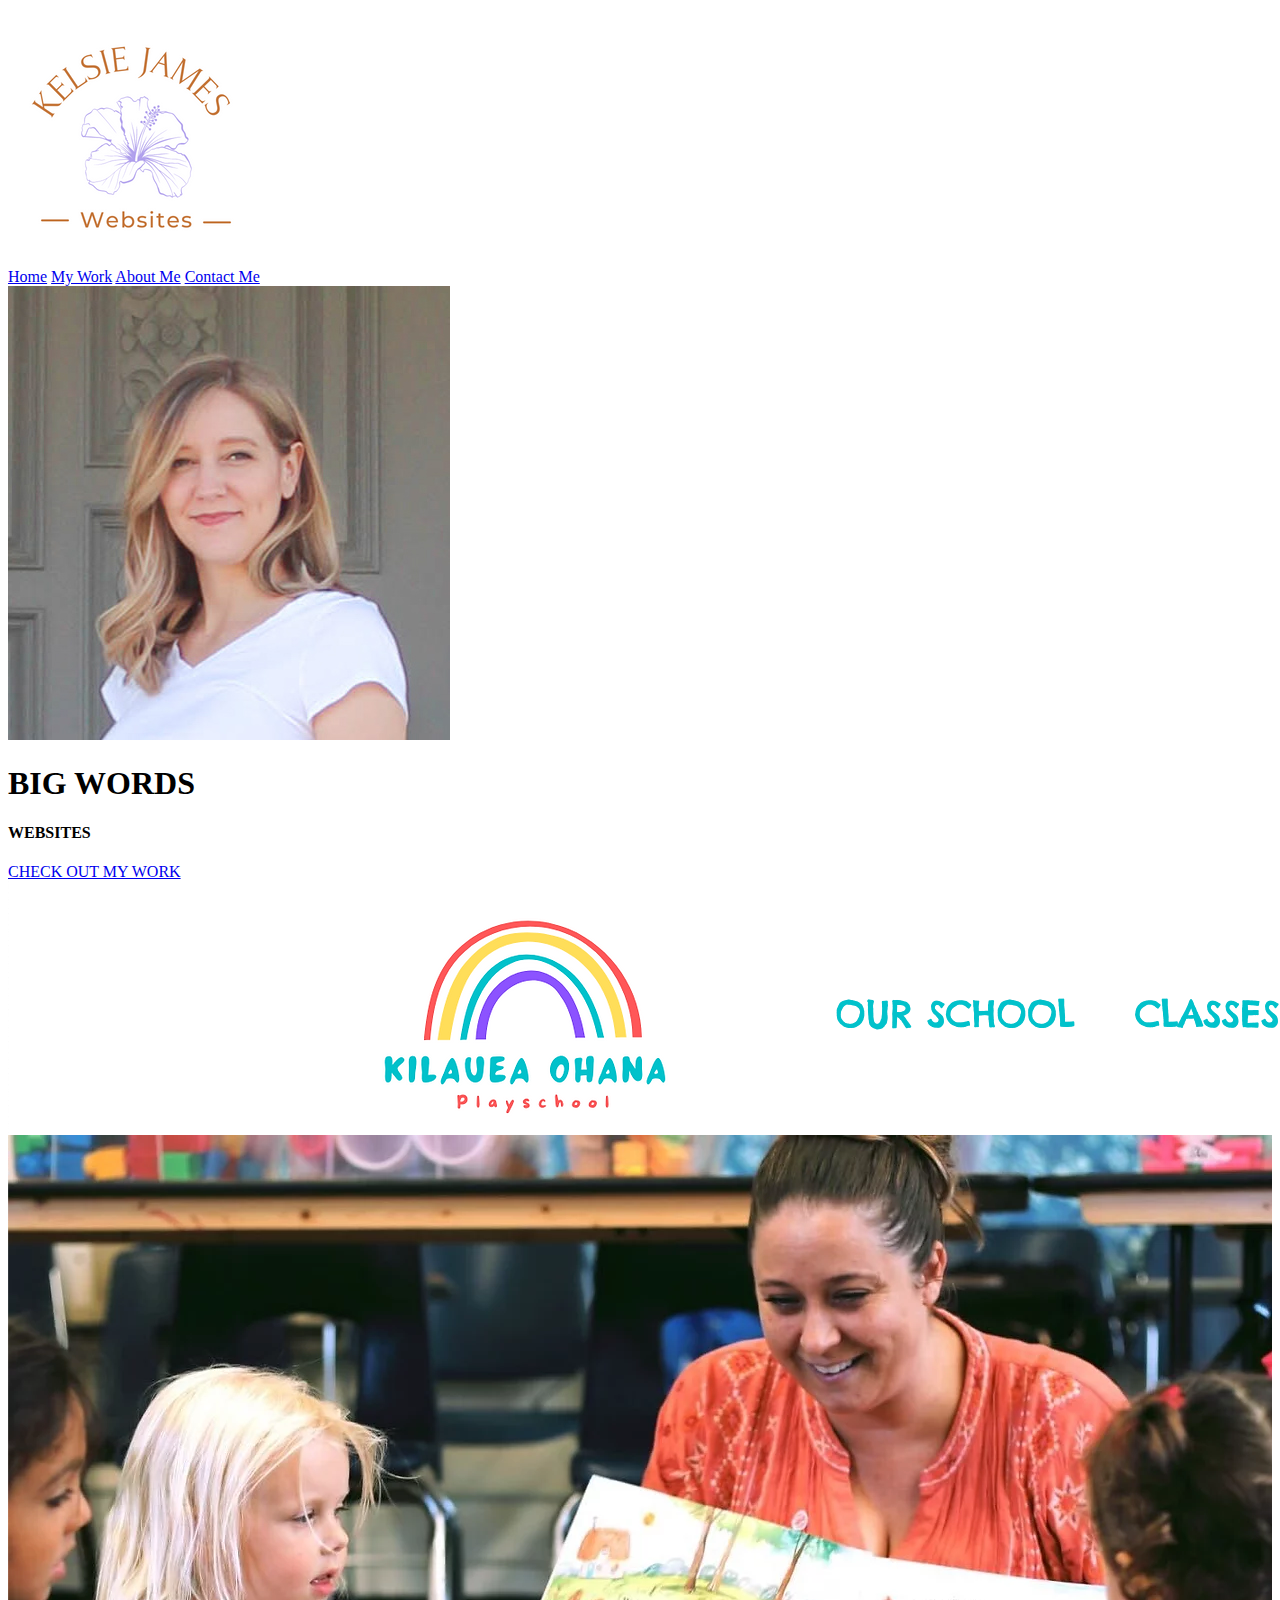
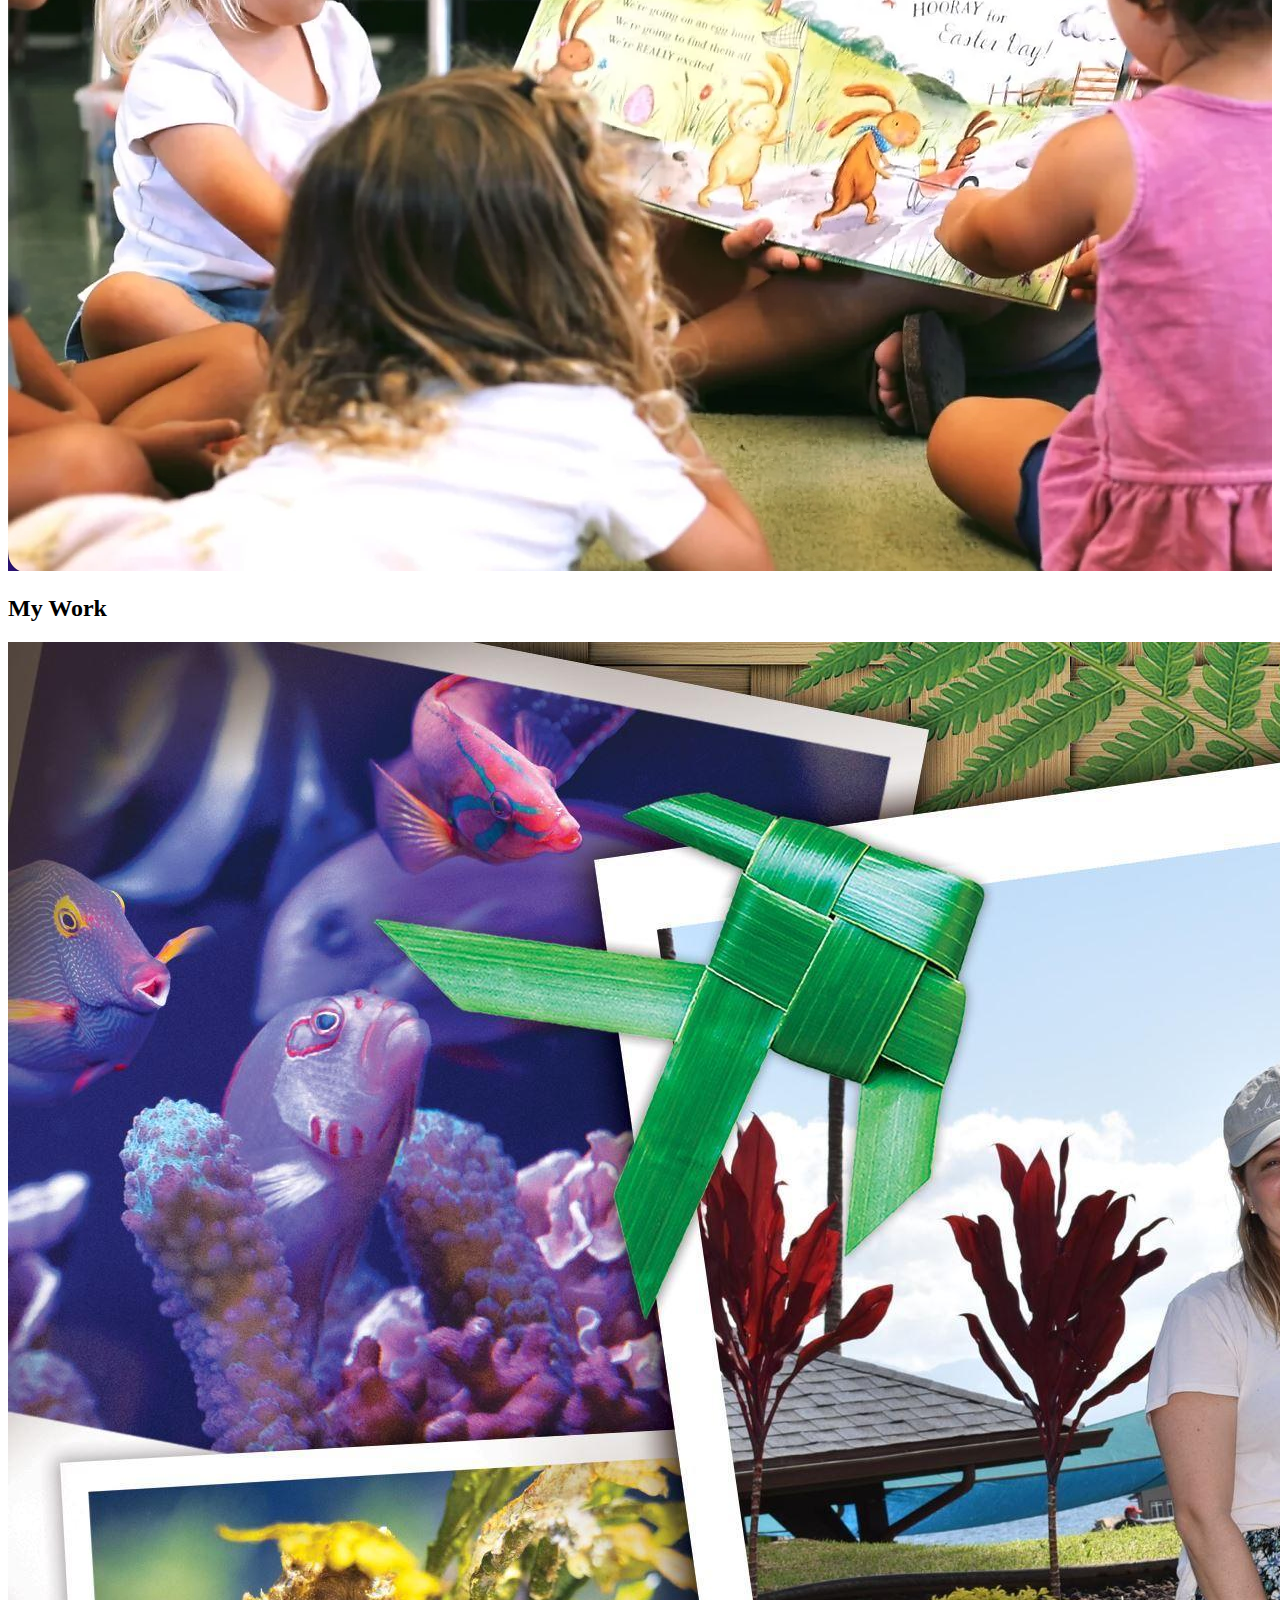
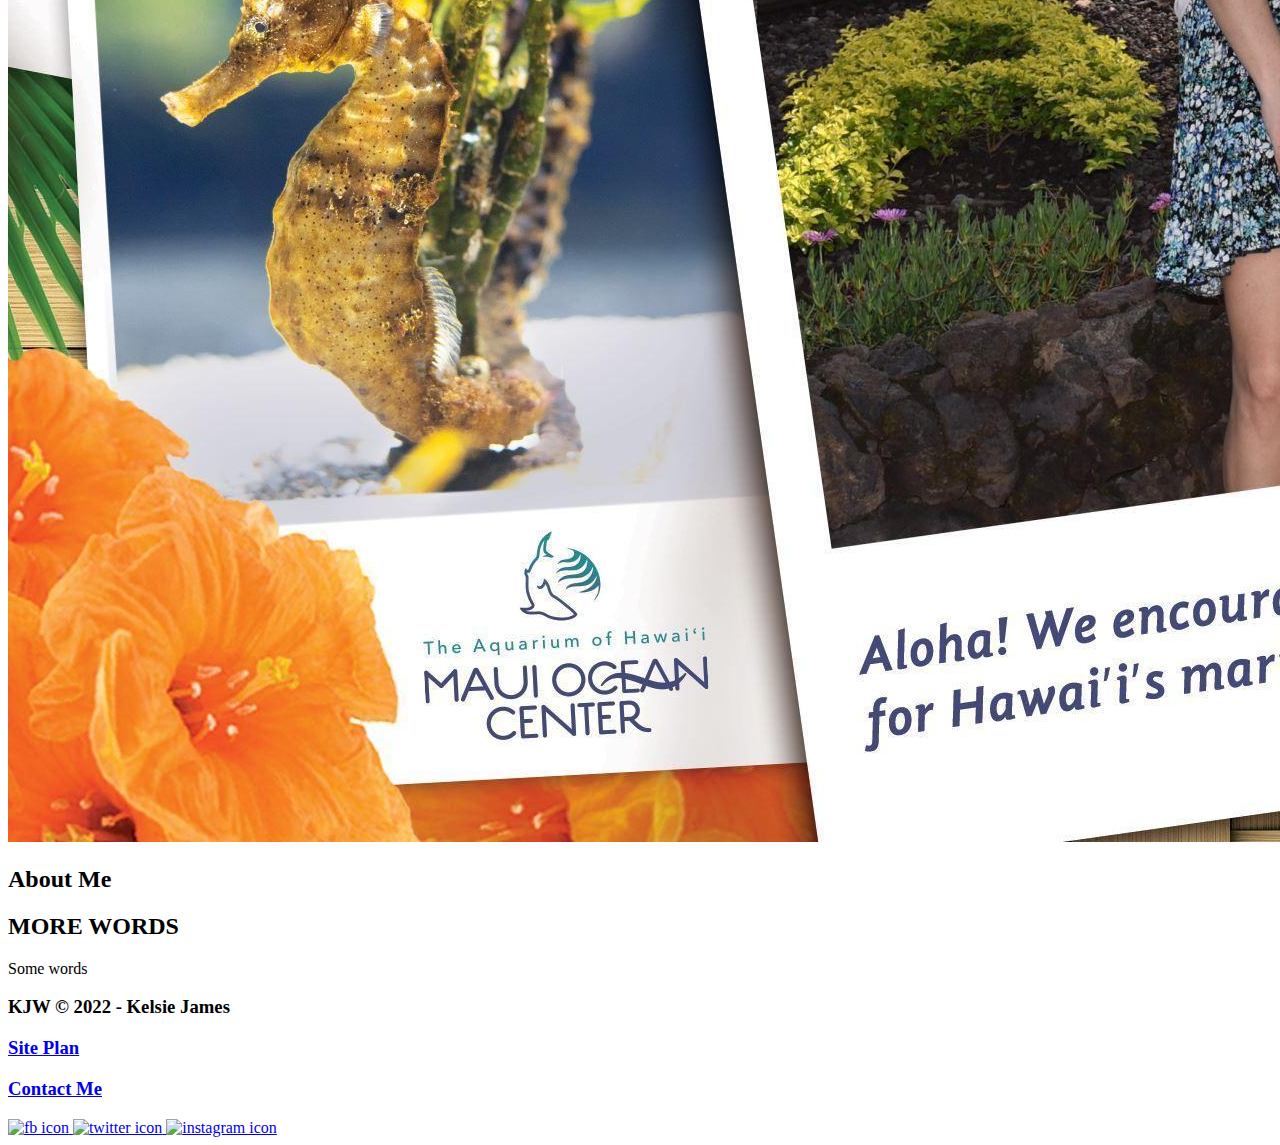
==== personal_web/index.html @ 25c848d3 "added index, my work, and about me html" ====
<!DOCTYPE html>
<html lang="en">
<head>
    <meta charset="UTF-8">
    <meta http-equiv="X-UA-Compatible" content="IE=edge">
    <meta name="viewport" content="width=device-width, initial-scale=1.0">
    <link rel="stylesheet" href="styles/style.css">
    <title>Kelsie James Websites | Home</title>
</head>
<body>
    <div id="content">
        <header>
            <a id="logo_link" href="index.html">
            <img class="logo" src="images/logo.png" alt="KJW Logo"> 
            </a> 
            <nav>
                <a href="index.html">Home</a>
                <a href="my-work.html">My Work</a>
                <a href="about-me.html">About Me</a>
                <a href="contact-me.html">Contact Me</a>
            </nav>   
        </header>   
        <div id="hero">
            <div id="hero-box">
                <img id="hero-img" src="images/portrait.jpg" alt="image of myself">
            </div>
            <section id="hero-msg">
                <h1 class="home-title">BIG WORDS</h1>
                <h4>WEBSITES</h4>
                <div class='button-box'>
                    <a class='book' href="my-work.html">CHECK OUT MY WORK</a>
                </div>
            </section>
        </div>
        <main class="home-grid">
            <section class="work-card">
                <img class="work-img" src="images/kop.jpeg" alt="image for portfolio">
                <h2>My Work</h2>
            </section>
            <section class="personal-card">
                <img class="personal-img" src="images/maui.jpeg" alt="image for about me">
                <h2>About Me</h2>
            </section>
                <h2>MORE WORDS</h2>
                <p>Some words </p>
            </section>
        </main>
        <footer>
            <h3>KJW &copy; 2022 - Kelsie James</h3>
            <h3><a href="my-work.html">Site Plan</a></h3>
            <h3><a href="contact-me.html">Contact Me</a></h3>
            <div class="social">
                <a href="https://facebook.com" target="_blank">
                    <img src="images/facebook.png" alt="fb icon">
                </a>
                <a href="https://twitter.com" target="_blank">
                    <img src="images/twitter.png" alt="twitter icon">
                </a>
                <a href="https://instagram.com" target="_blank">
                    <img src="images/instagram.png" alt="instagram icon">
                </a>
            </div>
        </footer>
    </div>
</body>
</html>
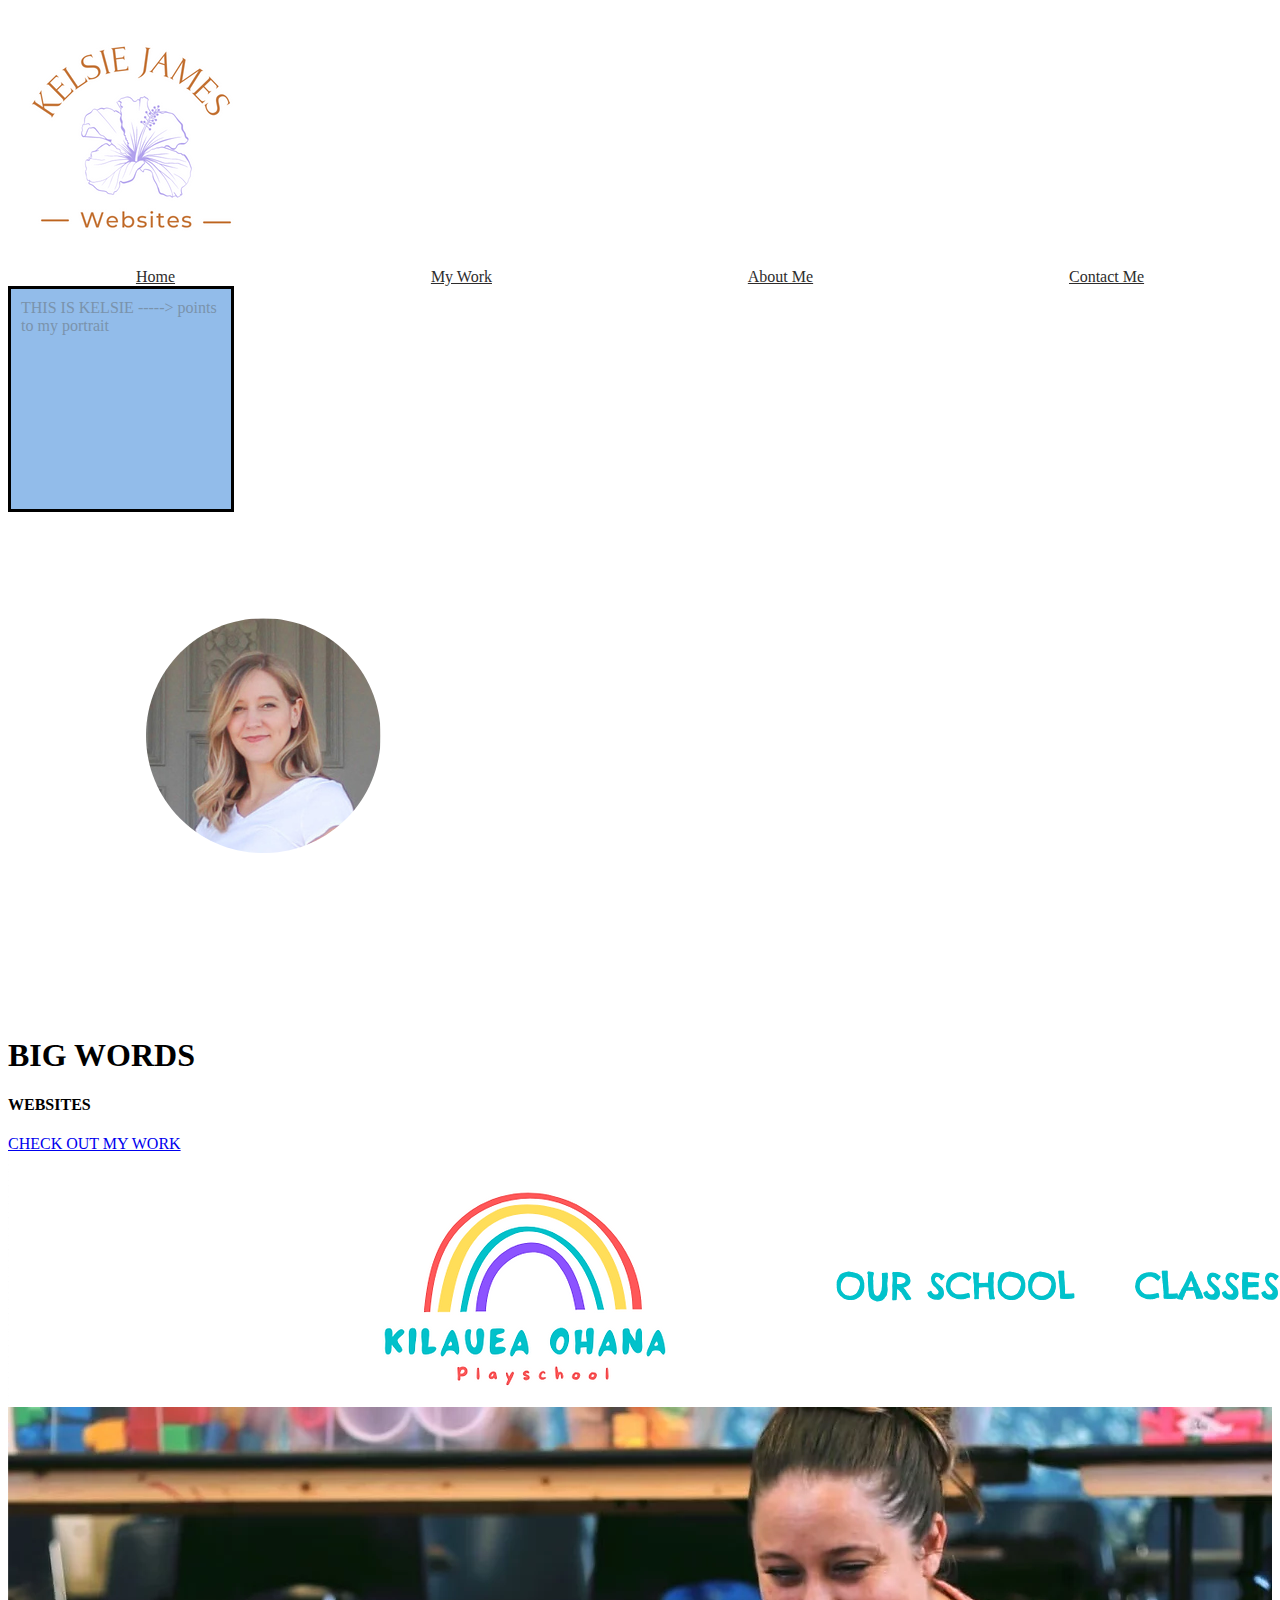
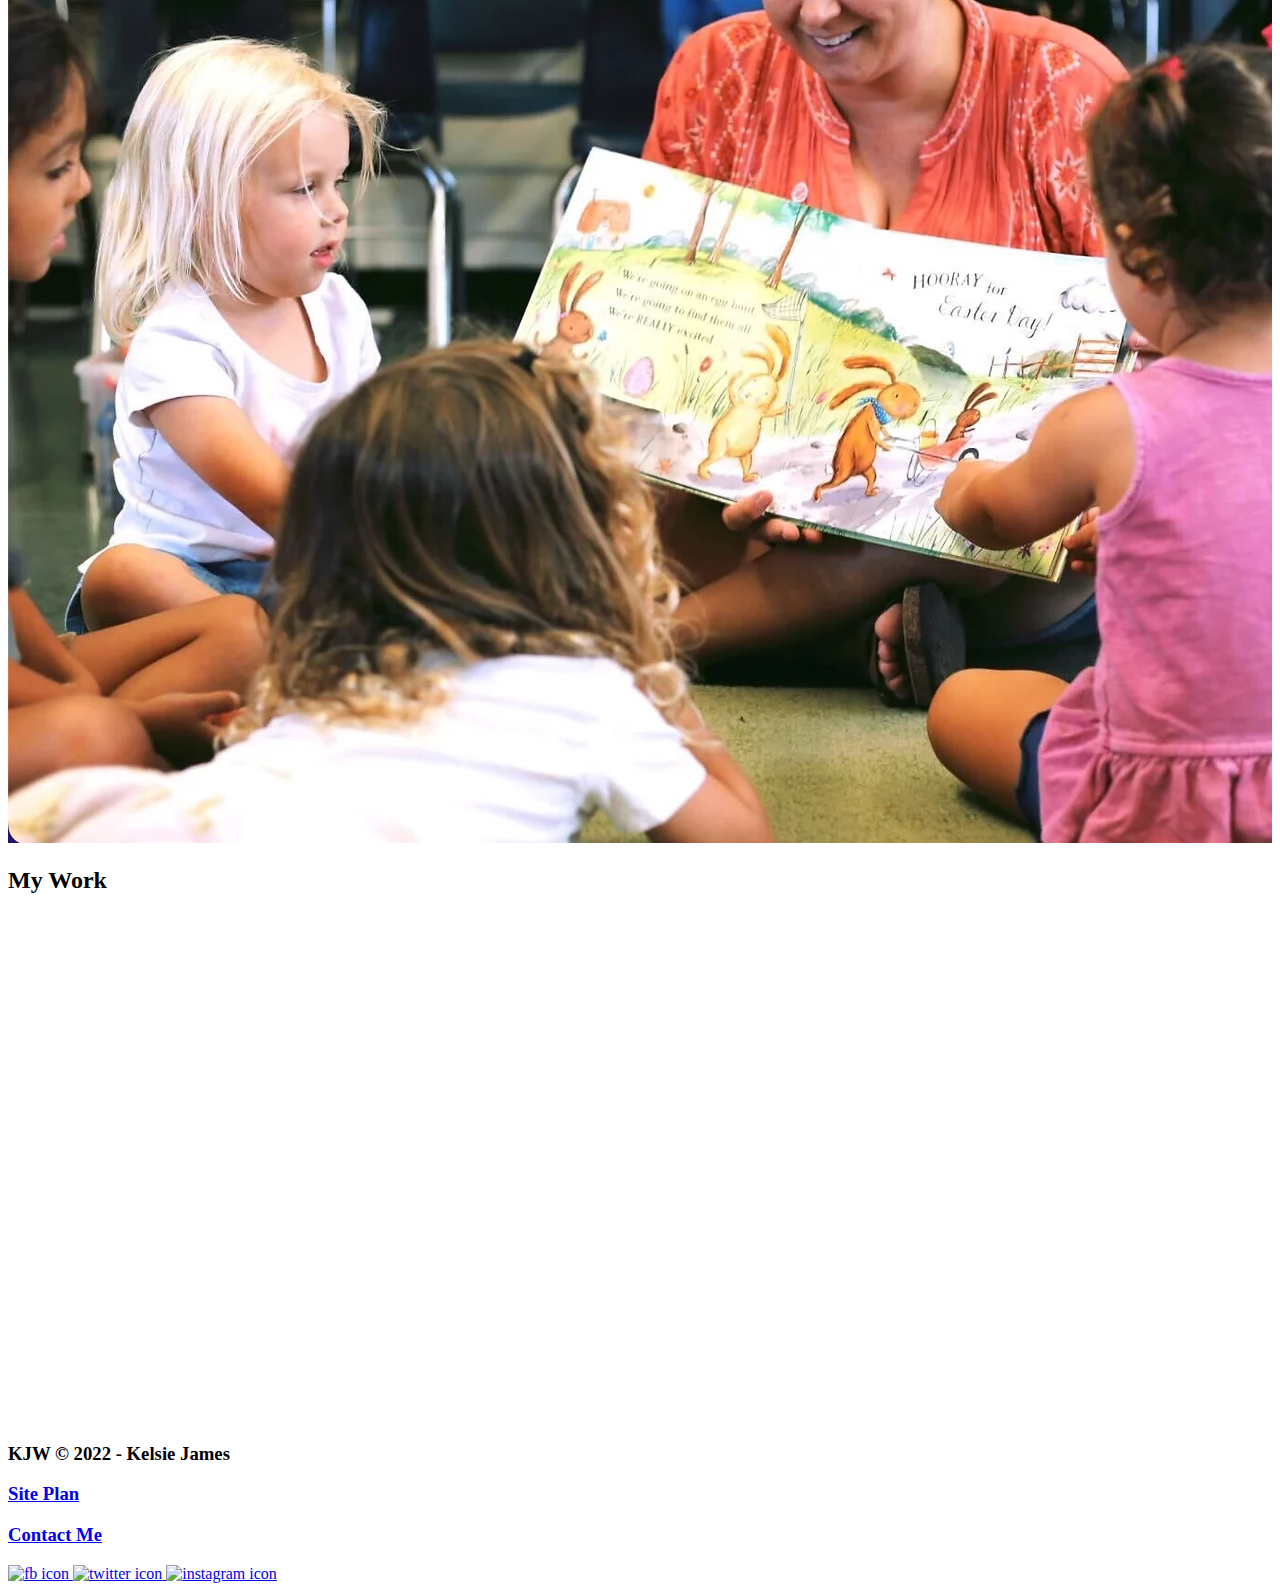
==== commit ed744997: "added css" ====
--- a/personal_web/index.html
+++ b/personal_web/index.html
@@ -22,7 +22,8 @@
         </header>   
         <div id="hero">
             <div id="hero-box">
-                <img id="hero-img" src="images/portrait.jpg" alt="image of myself">
+                <div class="box">THIS IS KELSIE -----> points to my portrait</div>
+                <img id="hero-img" src="images/portrait.png" alt="image of myself">
             </div>
             <section id="hero-msg">
                 <h1 class="home-title">BIG WORDS</h1>
@@ -47,7 +48,7 @@
         </main>
         <footer>
             <h3>KJW &copy; 2022 - Kelsie James</h3>
-            <h3><a href="my-work.html">Site Plan</a></h3>
+            <h3><a href="site-plan.html">Site Plan</a></h3>
             <h3><a href="contact-me.html">Contact Me</a></h3>
             <div class="social">
                 <a href="https://facebook.com" target="_blank">
--- a/personal_web/styles/style.css
+++ b/personal_web/styles/style.css
@@ -0,0 +1,53 @@
+@import url('https://fonts.googleapis.com/css2?family=Lato:wght@300&family=Montserrat&display=swap');
+
+#content {
+
+}
+
+nav a {
+    text-align: center;
+    color: #2E2C2C; 
+}
+
+nav {
+    display: flex;
+    justify-content: space-around;
+}
+
+nav a:hover {
+    background-color: #92BCEA;
+    color: #ffffff;
+}
+
+.home-grid {
+    display: grid;
+    grid-template-columns: repeat(4, 1fr);
+}
+
+#hero {
+    margin-top: -100;
+}
+
+/* #hero-img {
+    width: 50%;
+} */
+
+#hero-box {
+   
+}
+
+.box {
+    background-color: #92BCEA;
+    color: #7A93AC;
+    height: 200px;
+    width: 200px;
+    padding: 10px;
+    border: solid 3px black;
+    margin: 0;
+  
+}
+
+#hero-img {
+  
+}
+
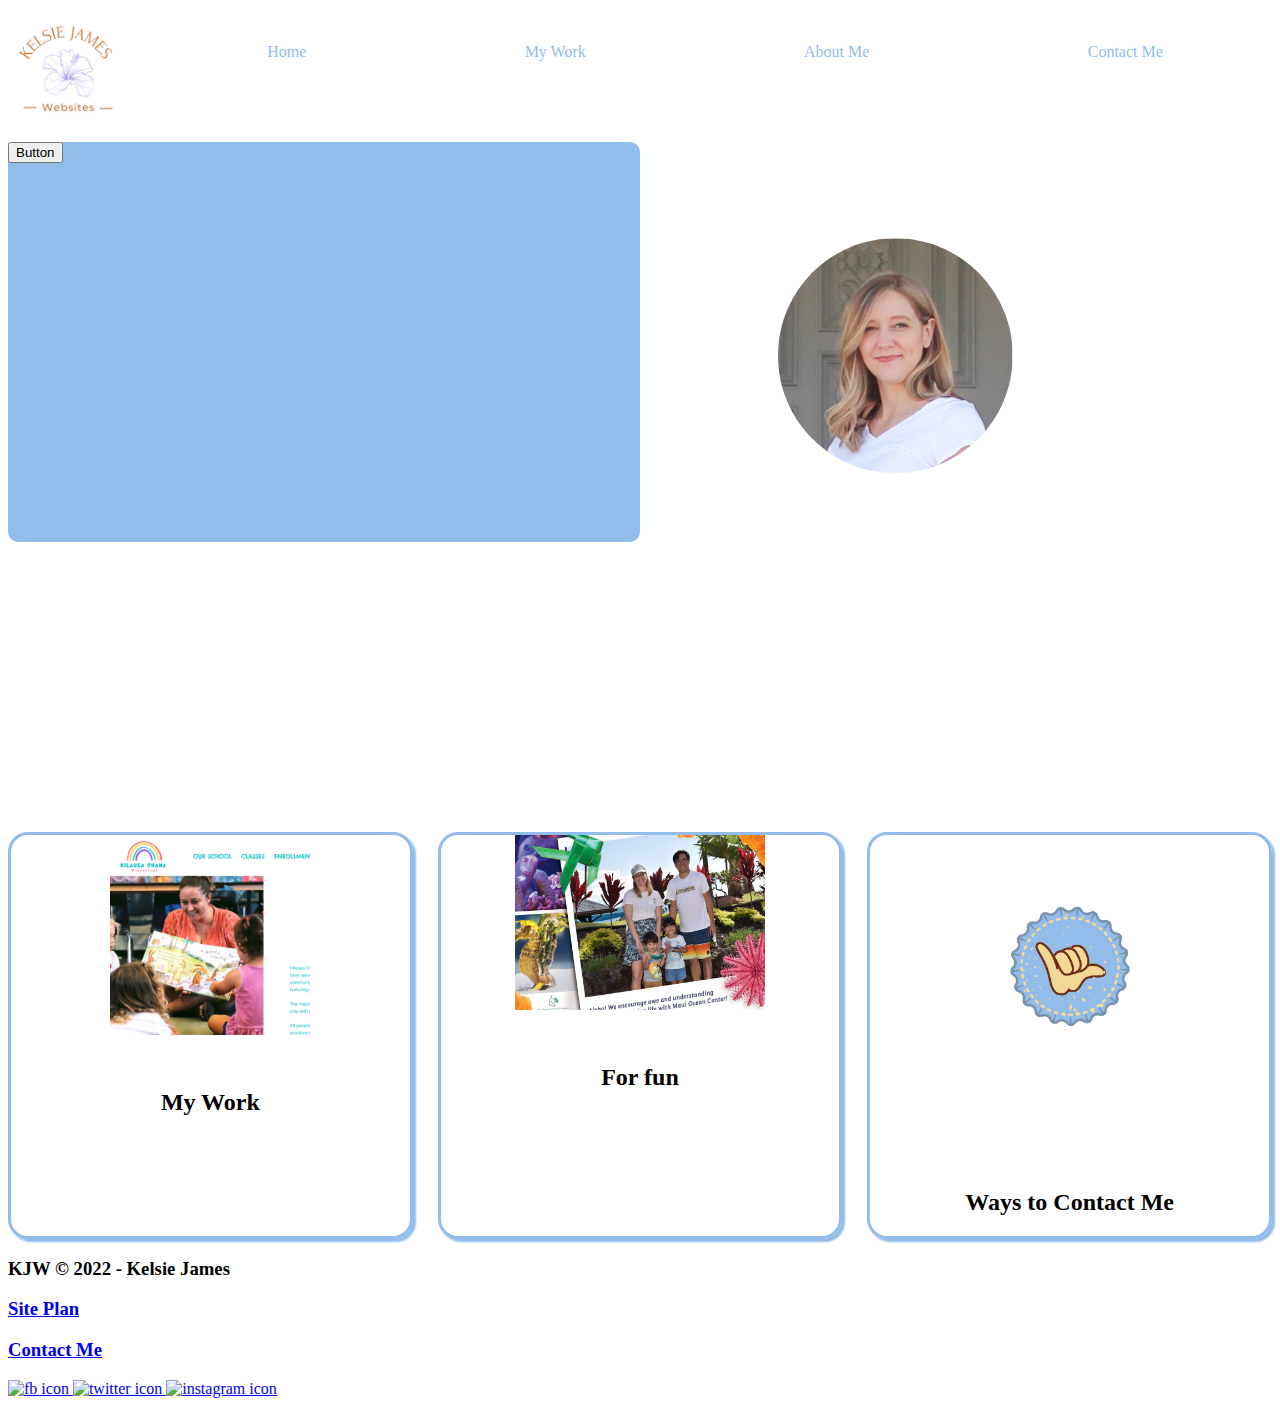
==== commit e3e326e5: "grid added" ====
--- a/personal_web/index.html
+++ b/personal_web/index.html
@@ -8,7 +8,8 @@
     <title>Kelsie James Websites | Home</title>
 </head>
 <body>
-    <div id="content">
+    <div>
+        <div class="content-grid">
         <header>
             <a id="logo_link" href="index.html">
             <img class="logo" src="images/logo.png" alt="KJW Logo"> 
@@ -19,32 +20,30 @@
                 <a href="about-me.html">About Me</a>
                 <a href="contact-me.html">Contact Me</a>
             </nav>   
-        </header>   
-        <div id="hero">
-            <div id="hero-box">
-                <div class="box">THIS IS KELSIE -----> points to my portrait</div>
+        </header>
+        </div>  
+        <div>
+            <div class="hero-grid">
+                <div class="box">
+                <button class="btn">Button</button>
+                </div>
                 <img id="hero-img" src="images/portrait.png" alt="image of myself">
             </div>
             <section id="hero-msg">
-                <h1 class="home-title">BIG WORDS</h1>
-                <h4>WEBSITES</h4>
-                <div class='button-box'>
-                    <a class='book' href="my-work.html">CHECK OUT MY WORK</a>
-                </div>
             </section>
         </div>
         <main class="home-grid">
             <section class="work-card">
-                <img class="work-img" src="images/kop.jpeg" alt="image for portfolio">
+                <img class="work-img" src="images/kop.png" alt="image for portfolio">
                 <h2>My Work</h2>
             </section>
             <section class="personal-card">
-                <img class="personal-img" src="images/maui.jpeg" alt="image for about me">
-                <h2>About Me</h2>
+                <img class="personal-img" src="images/maui.png" alt="image for about me" width="250px" height="175px">
+                <h2>For fun</h2>
             </section>
-                <h2>MORE WORDS</h2>
-                <p>Some words </p>
-            </section>
+            <section class="contact-card">
+                <img class="shaka-img" src="images/shaka.png" alt="image for contact me">
+                <h2>Ways to Contact Me</h2>
         </main>
         <footer>
             <h3>KJW &copy; 2022 - Kelsie James</h3>
--- a/personal_web/styles/style.css
+++ b/personal_web/styles/style.css
@@ -1,12 +1,41 @@
 @import url('https://fonts.googleapis.com/css2?family=Lato:wght@300&family=Montserrat&display=swap');
 
-#content {
+.content.grid {
+    display: grid;
+    grid-template-columns: repeat(2, 1fr);
+}
 
+.logo {
+    width: 120px;
+    grid-column: 1/2;
+}
+
+#logolink {
+    padding-top: 5px;
+    justify-self: center;
+    align-self: center;
+}
+
+header {
+    background-color: #ffffff;
+    display: grid;
+    grid-template-columns: 150px auto;
 }
 
 nav a {
     text-align: center;
-    color: #2E2C2C; 
+    color: whitesmoke;
+    text-decoration: none;
+    padding: 35px;
+}
+
+nav a:hover {
+    color: whitesmoke;
+}
+
+nav a {
+    text-align: center;
+    color: #92BCEA; 
 }
 
 nav {
@@ -19,35 +48,100 @@
     color: #ffffff;
 }
 
+
+.hero-grid {
+    display: grid;
+    grid-template-columns: repeat(2, 1fr)
+    
+}
+
+
 .home-grid {
     display: grid;
-    grid-template-columns: repeat(4, 1fr);
+    grid-template-columns: repeat(3, 1fr);
+    grid-gap: 25px;
+    margin-top: 200px;
+}
+
+.work-card {
+    grid-column: 1/1;
+    text-align: center;
+    border-color:  #92BCEA;
+    border-width: 3px;
+    border-style: solid;
+    border-radius: 20px;
+    box-shadow: 3px 3px 2px #92BCEA;
+
+}
+
+.work-img {
+    width: 200px;
+    height: 200px;
+}
+
+h2 {
+    text-align: center;
+    margin-top: 50px;
+}
+
+
+.personal-card {
+    grid-column: 2/2;
+    text-align: center;
+    border-color:  #92BCEA;
+    border-width: 3px;
+    border-style: solid;
+    border-radius: 20px;
+    box-shadow: 3px 3px 2px #92BCEA;
+}
+
+
+.contact-card {
+    grid-column: 3/3;
+    text-align: center;
+    border-color:  #92BCEA;
+    border-width: 3px;
+    border-style: solid;
+    border-radius: 20px;
+    box-shadow: 3px 3px 2px #92BCEA;
+}
+
+.shaka-img {
+    width: 300px;
+    height: 300px;  
 }
 
 #hero {
     margin-top: -100;
+    border-color:  #92BCEA;
+    border-width: 5px;
+    border-style: solid;
+    border-radius: 10px;
+    
+
 }
 
-/* #hero-img {
-    width: 50%;
-} */
+.hero-img {
+    width: 100%;
 
-#hero-box {
+}
+
+.hero-box {
+    margin-bottom: 100px;
+    margin-left: 100px;
    
 }
 
 .box {
     background-color: #92BCEA;
     color: #7A93AC;
-    height: 200px;
-    width: 200px;
-    padding: 10px;
-    border: solid 3px black;
-    margin: 0;
-  
+    height: 400px;
+    width: 100%;
+    /* padding: 10px; */
+    margin: 10px 0px 10px;
+    grid-column: 1/2;
+    border-radius: 10px;
 }
 
-#hero-img {
-  
-}
 
+
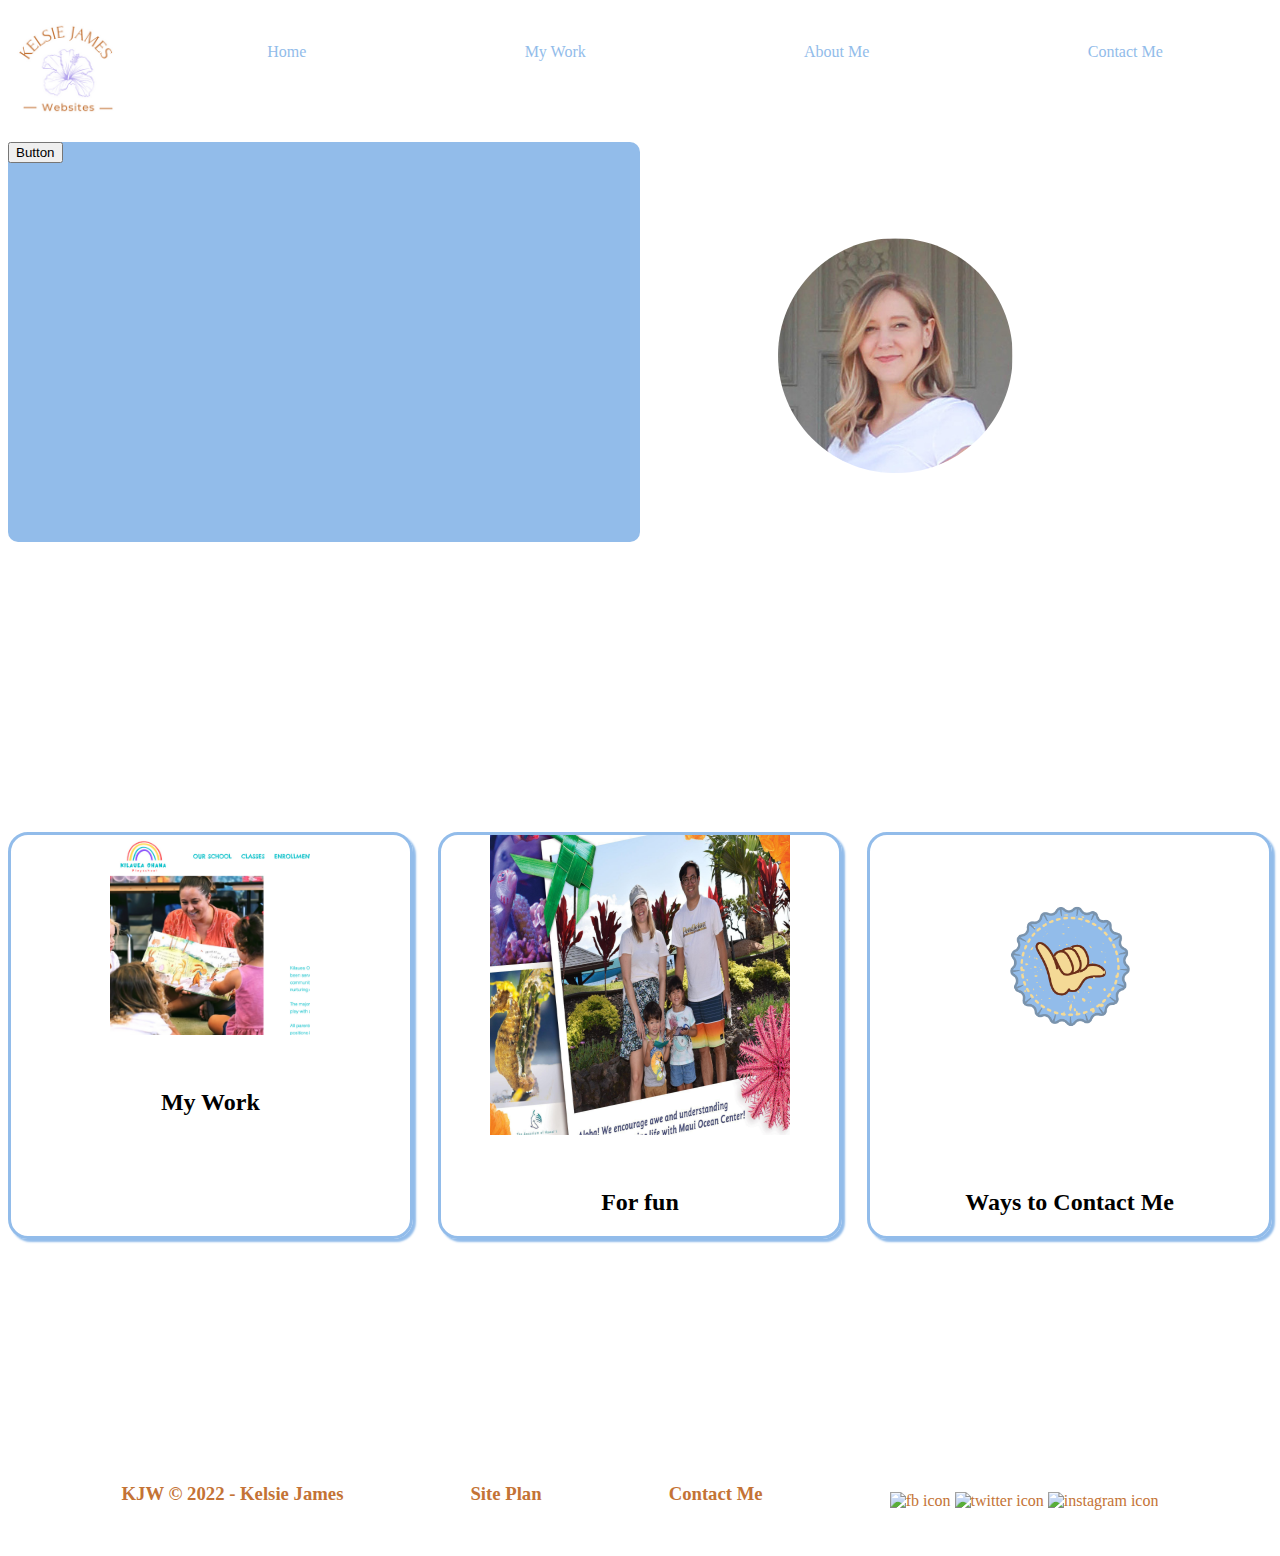
==== commit dc4b505a: "personal_subpage1 added" ====
--- a/personal_web/index.html
+++ b/personal_web/index.html
@@ -23,7 +23,7 @@
         </header>
         </div>  
         <div>
-            <div class="hero-grid">
+           <div class="hero-grid"> 
                 <div class="box">
                 <button class="btn">Button</button>
                 </div>
--- a/personal_web/styles/style.css
+++ b/personal_web/styles/style.css
@@ -63,8 +63,14 @@
     margin-top: 200px;
 }
 
+.work-grid {
+    display: grid;
+    grid-template-columns: repeat(2, 1fr);
+}
+
+
 .work-card {
-    grid-column: 1/1;
+   
     text-align: center;
     border-color:  #92BCEA;
     border-width: 3px;
@@ -86,13 +92,49 @@
 
 
 .personal-card {
-    grid-column: 2/2;
     text-align: center;
     border-color:  #92BCEA;
     border-width: 3px;
     border-style: solid;
     border-radius: 20px;
     box-shadow: 3px 3px 2px #92BCEA;
+}
+
+.personal-work-card {
+    text-align: center;
+    border-color:  #92BCEA;
+    border-width: 3px;
+    border-style: solid;
+    border-radius: 20px;
+    box-shadow: 3px 3px 2px #92BCEA
+}
+
+.kop-card {
+    text-align: center;
+    border-color:  #92BCEA;
+    border-width: 3px;
+    border-style: solid;
+    border-radius: 20px;
+    box-shadow: 3px 3px 2px #92BCEA
+}
+
+.kop2-img {
+    width: 200px;
+    height: 200px;
+}
+
+.wwr-card {
+    text-align: center;
+    border-color:  #92BCEA;
+    border-width: 3px;
+    border-style: solid;
+    border-radius: 20px;
+    box-shadow: 3px 3px 2px #92BCEA
+}
+
+.wwr-img{
+    width: 200px;
+    height: 200px;
 }
 
 
@@ -120,6 +162,8 @@
     
 
 }
+
+
 
 .hero-img {
     width: 100%;
@@ -143,5 +187,47 @@
     border-radius: 10px;
 }
 
-
-
+.personal-box {
+    height: 400px;
+    width: 100%;
+    background-color: #92BCEA;
+    border-radius: 10px;
+}
+
+.personal-img {
+    grid-column: 2/2;
+    width: 300px;
+    height: 300px;
+}
+
+footer {
+    background-color: #ffffff;
+    color: #25171a;
+    text-decoration: none;
+    display: flex;
+    justify-content: space-around;
+    align-items: center;
+    padding: 25px 50px;
+    margin-top: 200px;
+}
+
+footer h3 {
+    color: #C47335;
+    text-decoration: none;
+}
+
+footer a {
+    color:#C47335;
+    text-decoration: none;
+}
+
+footer a:hover {
+    color: white;
+    text-decoration: none;
+}
+
+footer .social img {
+    padding-top: 15px;
+}
+
+
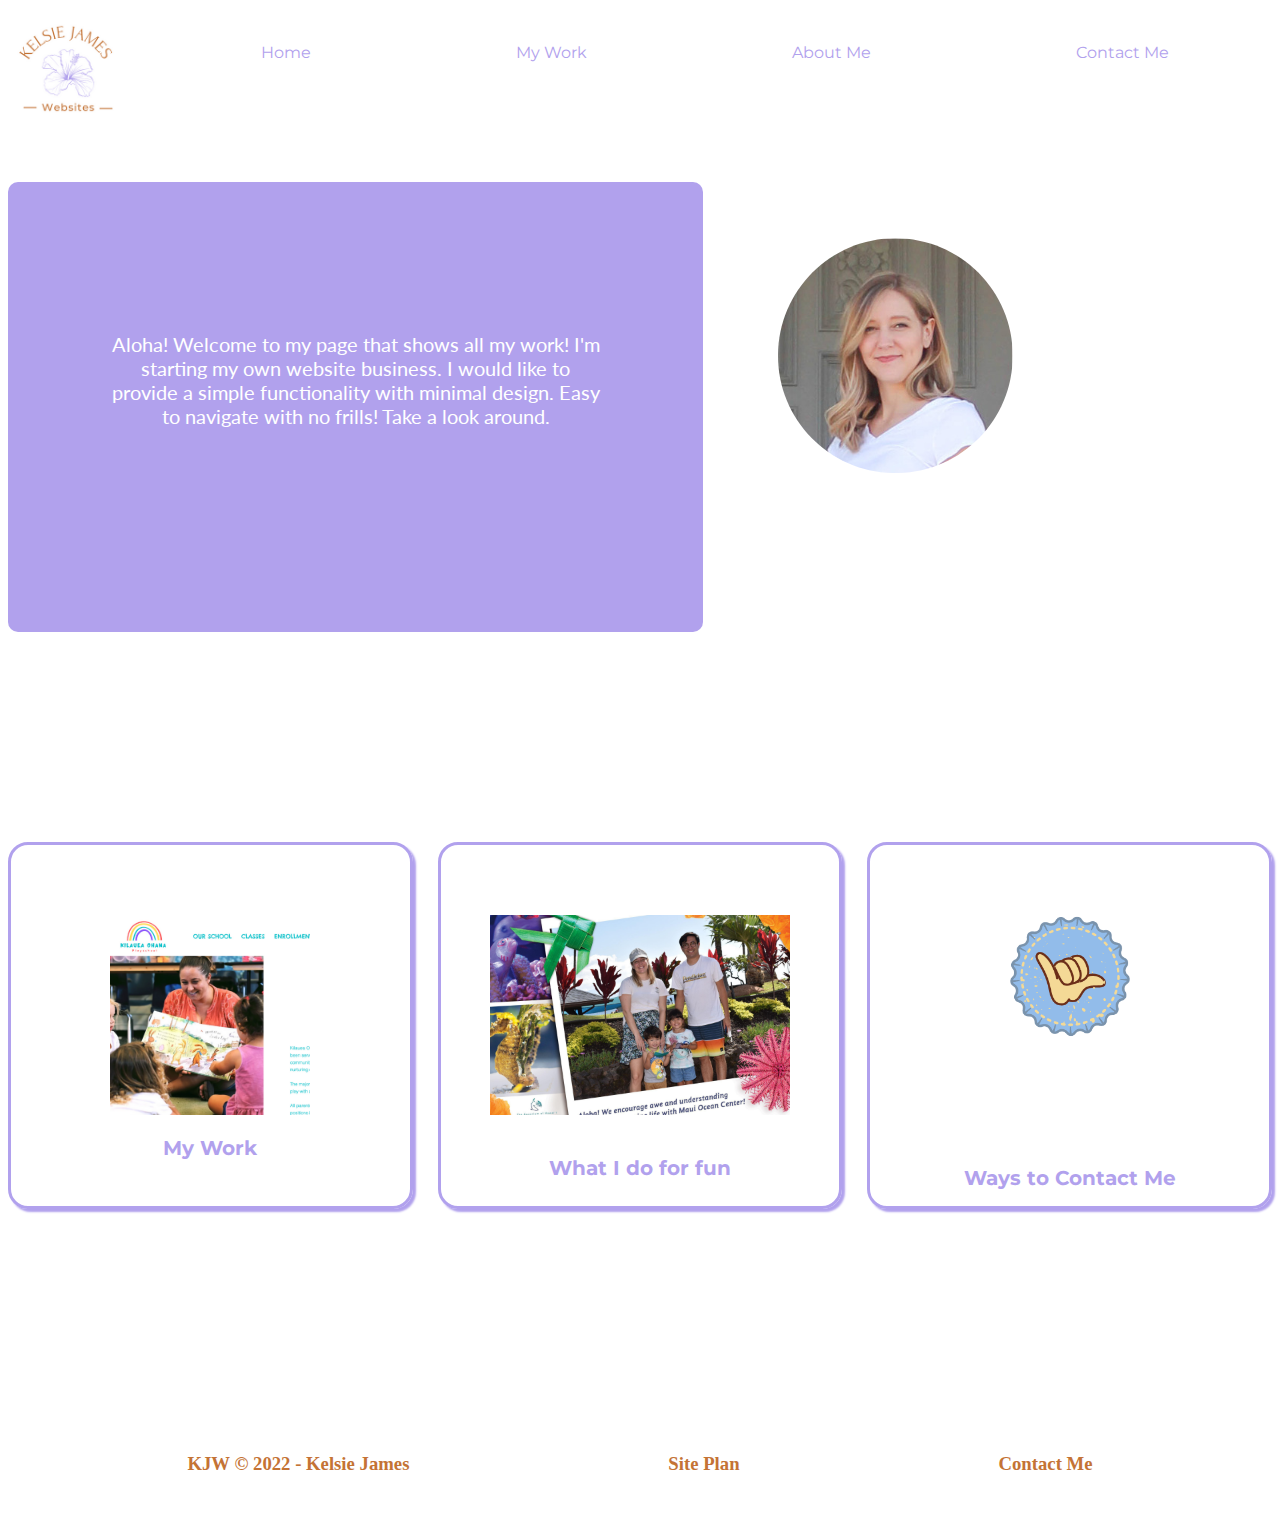
==== commit 5ac342e3: "second page updates" ====
--- a/personal_web/index.html
+++ b/personal_web/index.html
@@ -25,31 +25,37 @@
         <div>
            <div class="hero-grid"> 
                 <div class="box">
-                <button class="btn">Button</button>
+
+                   <p>Aloha! Welcome to my page that shows all my work! I'm starting my own website business.
+                    I would like to provide a simple functionality with minimal design. 
+                    Easy to navigate with no frills!
+                    Take a look around.
+                   </p>
                 </div>
                 <img id="hero-img" src="images/portrait.png" alt="image of myself">
             </div>
             <section id="hero-msg">
             </section>
         </div>
-        <main class="home-grid">
-            <section class="work-card">
+        <main class="home-grid">            
+            <div class="work-card">
                 <img class="work-img" src="images/kop.png" alt="image for portfolio">
                 <h2>My Work</h2>
-            </section>
-            <section class="personal-card">
+            </div>
+            <div class="personal-card">
                 <img class="personal-img" src="images/maui.png" alt="image for about me" width="250px" height="175px">
-                <h2>For fun</h2>
-            </section>
-            <section class="contact-card">
+                <h2>What I do for fun</h2>
+            </div>
+            <div class="contact-card">
                 <img class="shaka-img" src="images/shaka.png" alt="image for contact me">
                 <h2>Ways to Contact Me</h2>
+            </div>
         </main>
         <footer>
             <h3>KJW &copy; 2022 - Kelsie James</h3>
             <h3><a href="site-plan.html">Site Plan</a></h3>
             <h3><a href="contact-me.html">Contact Me</a></h3>
-            <div class="social">
+            <!-- <div class="social">
                 <a href="https://facebook.com" target="_blank">
                     <img src="images/facebook.png" alt="fb icon">
                 </a>
@@ -57,7 +63,7 @@
                     <img src="images/twitter.png" alt="twitter icon">
                 </a>
                 <a href="https://instagram.com" target="_blank">
-                    <img src="images/instagram.png" alt="instagram icon">
+                    <img src="images/instagram.png" alt="instagram icon"> -->
                 </a>
             </div>
         </footer>
--- a/personal_web/styles/style.css
+++ b/personal_web/styles/style.css
@@ -20,22 +20,23 @@
     background-color: #ffffff;
     display: grid;
     grid-template-columns: 150px auto;
+    font-family: Montserrat;
 }
 
 nav a {
     text-align: center;
-    color: whitesmoke;
+    color: #ffffff;
     text-decoration: none;
     padding: 35px;
 }
 
 nav a:hover {
-    color: whitesmoke;
+    color: #b1a1ed;
 }
 
 nav a {
     text-align: center;
-    color: #92BCEA; 
+    color: #b1a1ed; 
 }
 
 nav {
@@ -44,8 +45,8 @@
 }
 
 nav a:hover {
-    background-color: #92BCEA;
-    color: #ffffff;
+    background-color: #ffffff;
+    color: #b1a1ed;
 }
 
 
@@ -55,6 +56,21 @@
     
 }
 
+h1 {
+    font-family: 'Montserrat', sans-serif;
+    text-align: center;
+    color: #b1a1ed;
+
+}
+
+p {
+    font-family: 'Lato';
+    text-align: center;
+    color: #b1a1ed;
+    margin-left: 100px;
+    margin-right: 100px;
+
+}  
 
 .home-grid {
     display: grid;
@@ -66,86 +82,225 @@
 .work-grid {
     display: grid;
     grid-template-columns: repeat(2, 1fr);
-}
-
-
-.work-card {
-   
-    text-align: center;
-    border-color:  #92BCEA;
-    border-width: 3px;
-    border-style: solid;
-    border-radius: 20px;
-    box-shadow: 3px 3px 2px #92BCEA;
+    grid-column: 1/1;
+}
+
+
+.work-card {   
+    text-align: center;
+    border-color:  #b1a1ed;
+    border-width: 3px;
+    border-style: solid;
+    border-radius: 20px;
+    box-shadow: 3px 3px 2px #b1a1ed;
 
 }
 
 .work-img {
     width: 200px;
     height: 200px;
-}
+    grid-column: 2/2;
+    margin-top: 20px;
+    padding-top: 50px;
+
+}
+
+
+#personal-img {
+    width: 600px;
+    height: 400px;
+}
+
 
 h2 {
-    text-align: center;
-    margin-top: 50px;
-}
-
+    /* margin-top: 10px; */
+    font-family: 'Montserrat', sans-serif;
+    text-align: center;
+    color: #b1a1ed;   
+}
 
 .personal-card {
     text-align: center;
-    border-color:  #92BCEA;
-    border-width: 3px;
-    border-style: solid;
-    border-radius: 20px;
-    box-shadow: 3px 3px 2px #92BCEA;
-}
+    border-color:  #b1a1ed;
+    border-width: 3px;
+    border-style: solid;
+    border-radius: 20px;
+    box-shadow: 3px 3px 2px #b1a1ed;
+}
+
 
 .personal-work-card {
-    text-align: center;
-    border-color:  #92BCEA;
-    border-width: 3px;
-    border-style: solid;
-    border-radius: 20px;
-    box-shadow: 3px 3px 2px #92BCEA
+    grid-column: 2/2;
+    text-align: center;
+    border-color:  #b1a1ed;
+    border-width: 3px;
+    border-style: solid;
+    border-radius: 20px;
+    box-shadow: 3px 3px 2px #b1a1ed;
+    margin-top: 30px;
 }
 
 .kop-card {
     text-align: center;
-    border-color:  #92BCEA;
-    border-width: 3px;
-    border-style: solid;
-    border-radius: 20px;
-    box-shadow: 3px 3px 2px #92BCEA
+    border-color:  #b1a1ed;
+    border-width: 3px;
+    border-style: solid;
+    border-radius: 20px;
+    box-shadow: 3px 3px 2px #b1a1ed;
 }
 
 .kop2-img {
+    width: 600px;
+    height: 400px;
+    margin-left: 100px;
+}
+
+#kop2-img {   
+    grid-column: 2/2;
     width: 200px;
     height: 200px;
+    margin-left: 100px;;
+   
+}
+
+.kop-box {
+    height: 400px;
+    width: 100%;
+    background-color: #ffffff;
+    border-radius: 10px;
+   
+}
+
+.kop-grid {
+    display: grid;
+    grid-template-columns: repeat(2, 1fr);
+    grid-column: 2/2;
+
+
+}
+
+.wwr-grid {
+    display: grid;
+    grid-template-columns: repeat(2, 1fr);
 }
 
 .wwr-card {
     text-align: center;
-    border-color:  #92BCEA;
-    border-width: 3px;
-    border-style: solid;
-    border-radius: 20px;
-    box-shadow: 3px 3px 2px #92BCEA
-}
-
-.wwr-img{
-    width: 200px;
-    height: 200px;
-}
+    border-color:  #b1a1ed;
+    border-width: 3px;
+    border-style: solid;
+    border-radius: 20px;
+    box-shadow: 3px 3px 2px #b1a1ed;
+}
+
+.wwr-img {
+    width: 600px;
+    height: 400px;
+    margin-top: 50px;
+
+}
+
+.wwr-box {
+    height: 400px;
+    width: 100%;
+    background-color: #ffffff;
+    border-radius: 10px;
+    margin-top: 35px;
+    padding-top: 35px;
+}
+
 
 
 .contact-card {
     grid-column: 3/3;
     text-align: center;
-    border-color:  #92BCEA;
-    border-width: 3px;
-    border-style: solid;
-    border-radius: 20px;
-    box-shadow: 3px 3px 2px #92BCEA;
+    border-color:  #b1a1ed;
+    border-width: 3px;
+    border-style: solid;
+    border-radius: 20px;
+    box-shadow: 3px 3px 2px #b1a1ed;
+}
+
+
+
+
+.aboutme-grid {
+    display: grid;
+    grid-template-rows: repeat(3);
+    grid-gap: 20px;
+    margin-right: 250px;
+
+}
+
+.kayaking-card {
+    grid-row: 1/1;
+    border-color:  #b1a1ed;
+    border-width: 1px;
+    border-style: solid;
+    border-radius: 20px;
+    margin-left: 125px;
+    margin-right: 250px;
+    
+
+}
+
+.rr-card {
+    grid-row: 2/2;
+    border-color:  #b1a1ed;
+    border-width: 1px;
+    border-style: solid;
+    border-radius: 20px;
+    margin-left: 125px;
+    margin-right: 250px; 
+
+}
+
+.disney-family-card {
+    grid-row: 3/3;
+    border-color:  #b1a1ed;
+    border-width: 1px;
+    border-style: solid;
+    border-radius: 20px;
+    margin-left: 125px;
+
+    margin-right: 250px;
+
+}
+
+.island-img {
+    width: 600px;
+    height: 400px;
+    /* padding-left: 75px; */
+    margin-left: 75px;
+    margin-top: 20px;
+    padding-top: 20px;
+
+}
+
+.rr-img {
+    width: 600px;
+    height: 400px;
+    /* padding: 20px;
+    margin: 20px; */
+    /* padding-left: 75px; */
+    margin-left: 75px;
+    margin-top: 20px;
+    padding-top: 20px;
+
+
+}
+
+
+.disney-family-img {
+    width: 600px;
+    height: 400px;
+    /* padding-left: 75px; */
+    margin-left: 75px;
+    margin-top: 20px;
+    padding-top: 20px;
+    margin-right: 75px;
+
+
 }
 
 .shaka-img {
@@ -153,7 +308,18 @@
     height: 300px;  
 }
 
-#hero {
+.side-box {
+    margin-top: 20px;
+    margin-right: 40px;
+
+
+}
+
+.side-box, p {
+    color: #b1a1ed;
+}
+
+/* #hero {
     margin-top: -100;
     border-color:  #92BCEA;
     border-width: 5px;
@@ -161,7 +327,7 @@
     border-radius: 10px;
     
 
-}
+} */
 
 
 
@@ -177,28 +343,83 @@
 }
 
 .box {
-    background-color: #92BCEA;
-    color: #7A93AC;
-    height: 400px;
-    width: 100%;
+    background-color: #b1a1ed;
+    /* color: #7A93AC; */
+    height: 400px;
+    width: 110%;
     /* padding: 10px; */
     margin: 10px 0px 10px;
     grid-column: 1/2;
     border-radius: 10px;
-}
+    
+}
+
+.box, p {
+    color: white;
+    font-size: 20px;
+    margin-top: 50px;
+    padding-top: 50px;
+}
+
+
+.box, h2 {
+    color: white;
+    font-size: 20px;
+}
+
 
 .personal-box {
     height: 400px;
     width: 100%;
-    background-color: #92BCEA;
+    background-color: #ffffff;
     border-radius: 10px;
-}
-
-.personal-img {
+    
+}
+
+.personal-card, h2 {
+    color: #b1a1ed;  
+}
+
+/* .personal-box, h2 {
+    margin-top: 35px;
+    padding-top: 35px;
+} */
+
+
+
+#personal-img {
+
+    width: 500px;
+    height: 300px;
+
+
+}
+
+.description {
+    color:#b1a1ed;
+    margin-bottom: 50px;
+}
+
+.title {
+    margin-top: 35px;
+    padding-top: 25px;
+}
+
+.personal-web {
+    grid-column: 2/2;
+    width: 600px;
+    height: 400px;
+    margin-top: 25px;
+}
+
+ .personal-img {
     grid-column: 2/2;
     width: 300px;
-    height: 300px;
-}
+    height: 200px;
+    margin: 20px 20px 20px;
+    padding-top: 50px;
+}
+
 
 footer {
     background-color: #ffffff;
@@ -222,7 +443,7 @@
 }
 
 footer a:hover {
-    color: white;
+    color: #ffffff;
     text-decoration: none;
 }
 
